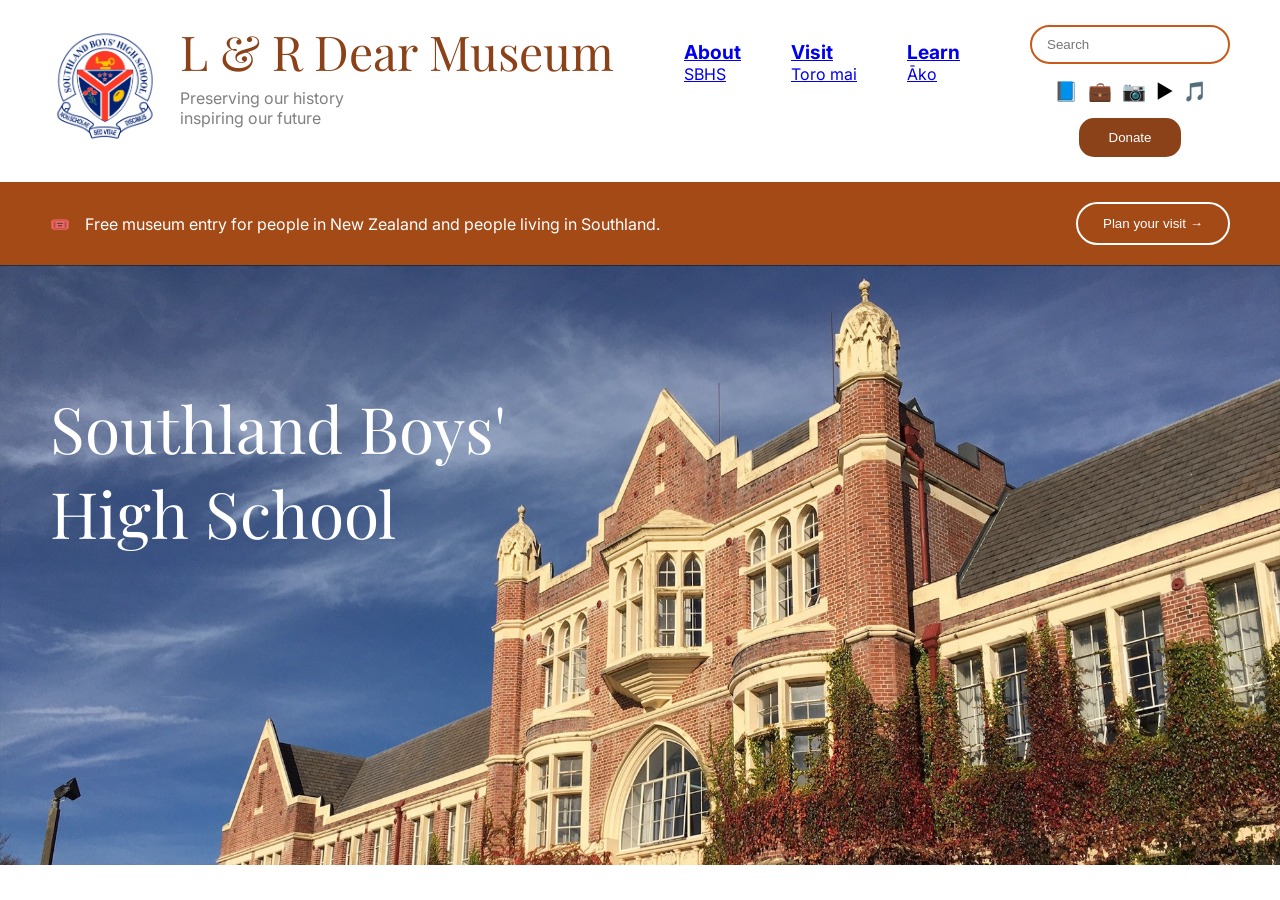
==== index.html @ 29a64462 "Added image to css" ====
<!DOCTYPE html>
<html lang="en">
<head>
    <meta charset="UTF-8">
    <meta name="viewport" content="width=device-width, initial-scale=1.0">
    <title>L & R Dear Museum</title>
    
    <link rel="stylesheet" href="style.css">
    <link href="https://fonts.googleapis.com/css2?family=Playfair+Display:wght@400;500&family=Inter:wght@300;400;500;600&display=swap" rel="stylesheet">
</head>
<body>
 
     <!-- ================= HEADER SECTION ================= -->

    <header>
        
         <!-- Museum logo and title -->
        <div class="logo-section">
         
              <!-- School logo -->
            <img src="images/menulogo_wo.png" alt="SBHS Logo">

            <!-- Museum name and slogan -->
        <div class="museum-text">
            <h1>L & R Dear Museum</h1>
 
           

            <p>
                Preserving our history<br>
                inspiring our future
            </p>
    
            </div>
        </div>
   


        <!-- Navigation menu -->
     <nav>
       <div class="nav-links">

        <a href="#">
            <strong>About</strong><br>
            SBHS
        </a>

        <a href="#">
            <strong>Visit</strong><br>
            Toro mai
        </a>

        <a href="#">
            <strong>Learn</strong><br>
            Āko
        </a>

    </div>
</nav>
   
  <!-- Search, social media and donate section -->
<div class="header-right">
  
        <!-- Search bar -->
    <input type="text" placeholder="Search">


            <!-- Social media icons -->
    <div class="socials">
     <span>📘</span>
     <span>💼</span>
     <span>📷</span>
     <span>▶️</span>
     <span>🎵</span>
  </div>

      <!-- Donate button -->
  <button class="donate-btn">
       Donate
    </button>
   
 </div>
 
 </header>

    <!-- ================= INFORMATION BAR ================= -->

    <section class="notice-bar">

         <!-- Free entry information -->
    <div class="notice-content">
        <span>🎟️</span>

        <p>
            Free museum entry for people in New Zealand and people living in Southland.
        </p>
</div>

     <!-- Visit planning button -->
        <button class="visit-btn">
            Plan your visit →
        </button>
   
</section>


<!-- ================= HERO SECTION ================= -->
<section class="hero">
    
    <!-- Dark overlay to make text readable -->
    <div class="overlay"></div>

   <!-- Main hero content -->
    <div class="hero-content">
    
        <!-- Main heading -->
         <h2>
            Southland Boys' High School
         </h2>

    </div>
    
     <!-- Decorative line -->
    <div class="line"></div>

     <!-- Hero description -->
    <p>
        Explore the stories, treasures
        and traditions that have shaped 
        generations.
    </p>

    <button class="explore-btn">
        Explore the Museum →
    </button>
</div>

</section> 
</body>
</html>
---- style.css ----
*{ 
    margin:0;
    padding:0;
    box-sizing:border-box;
}

/*General page style*/

body{
    font-family:'Inter', sans-serif;
    background:white;
}

/* ================= HEADER ================= */

header{
    display:flex;
    justify-content:space-between;
    align-items:flex-start;
    padding:25px 50px;
    background:white;
}

.logo-section{
    display:flex;
    gap:20px;
}

.logo-section img{
    width:110px;
    height:auto;

}

.museum-text h1{
    font-family:'Playfair Display', serif;
    Color:#8b4218;
    font-size:3rem;
    font-weight:400;
    line-height:1.1;
}

.museum-text p{
    color:grey;
    margin-top:10px;
    font-size:1rem;
}

.nav-links{
    display:flex;
    gap:50px;
    margin-top:15px;
}

.nav-links strong{
    font-size: 1.2rem;
}

.header-right{
    display:flex;
    flex-direction:column;
    align-items:center;
    gap:15px;

}

.header-right input{
    width:200px;
    padding:10px 15px;
    border:2px solid #c75a18;
    border-radius:25px;

}

.socials{
    display:flex;
    gap:10px;
    font-size: 1.2rem;
}

.donate-btn{
    background:#8b4218;
    color:white;
    border:none;
    padding:12px 30px;
    border-radius:15px;
    cursor:pointer;
}

/* NOTICE BAR */

.notice-bar{
    background:#a44a16;
    color:white;

    display:flex;
    justify-content:space-between;
    align-items:center;

    padding:20px 50px;
}

.notice-content{
    display:flex;
    align-items:center;
    gap:15px;
}

.visit-btn{
    background:transparent;
    border:2px solid white;
    color:white;
    padding:12px 25px;
    border-radius:25px;
    cursor:pointer;

}

/*HERO*/

.hero{
    position:relative;
    height:600px;

    background-image:url("museum.jpg");
    background-size:cover;
    background-position:center;
}

.overlay{
    position:absolute;
    inset:0;
    background:rgba(0,0,0,0.45);
     background-image: url("images/school.jpg");
    background-size: cover;
}

.hero-content{
    position:relative;
    z-index:1;

    color:white;

    max-width:650px;
    padding:120px 50px;
   
}

.hero-content h2{
    font-family:'Playfair Display', serif;
}

.line{
    width:90px;
    height:3px;
    background:#d2702f;
    margin:25px 0;
    
}

.hero-content h2{
    font-family:'Playfair Display', serif;
    font-size:4rem;
    font-weight:400;
}

.line{
    width:90px;
    height:3px;
    background:#d2702f;
    margin:25px 0;
}

.hero-content p{
    font-size:1.5rem;
    line-height:1.6;
    margin-bottom:35px;
}

.explore-btn{
    background:#9b460f;
    color:white;
    border:none;
    padding:15px 30px;
    border-radius:15px;
    cursor:pointer;
}

/* RESPONSIVE */

@media (max-width: 900px){

    header{
        flex-direction:column;
        gap:30px;
    }

    .nav-links{
        flex-direction:column;
        gap:15px;
    }

    .notice-bar{
        flex-direction:column;
        gap:15px;
        text-align:center;
    }

    .hero-content h2{
        font-size:3rem;
    }
}
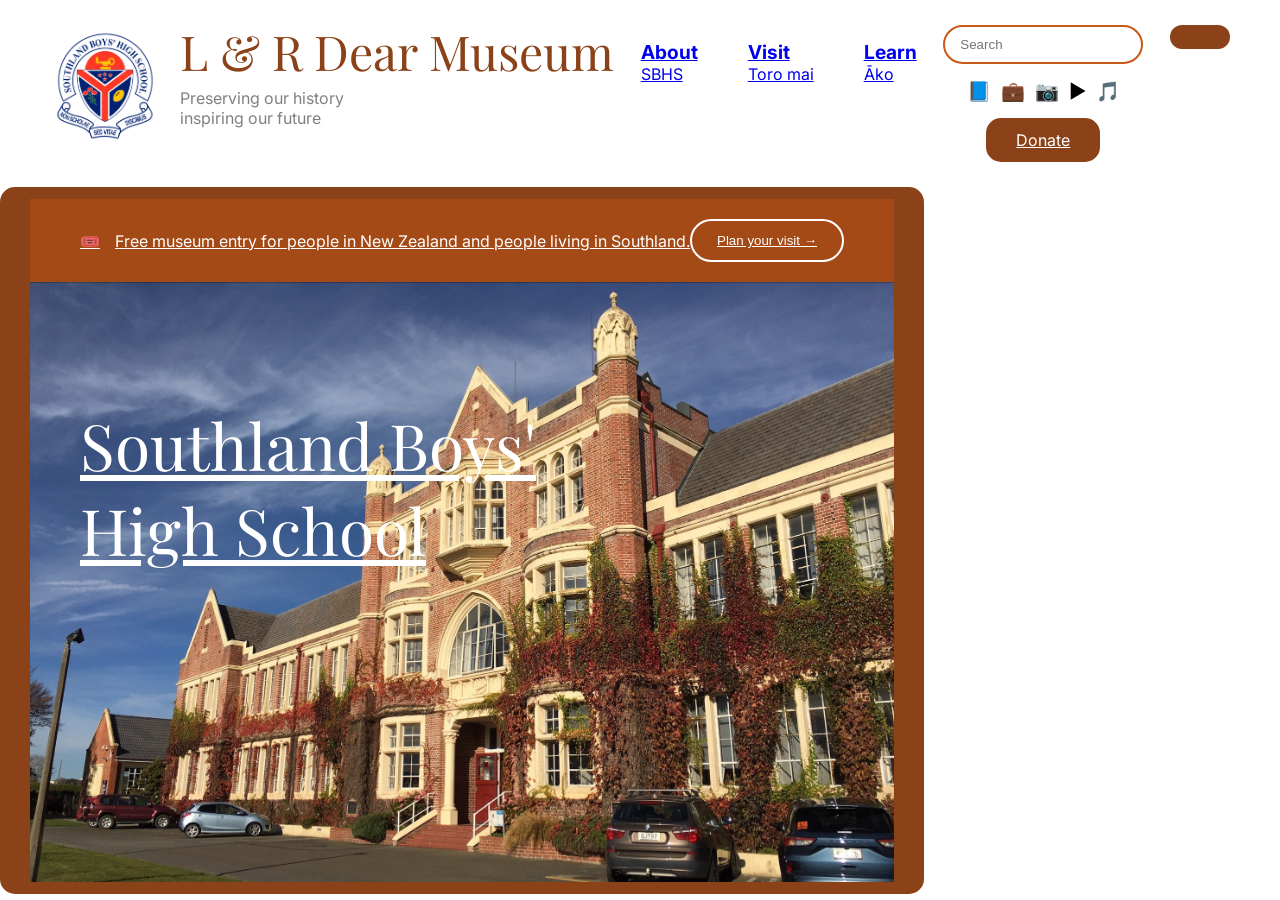
==== commit 27fc30f4: "Made all buttons including search bar workable to different pages" ====
--- a/index.html
+++ b/index.html
@@ -40,17 +40,17 @@
      <nav>
        <div class="nav-links">
 
-        <a href="#">
+        <a href="about.html">
             <strong>About</strong><br>
             SBHS
         </a>
 
-        <a href="#">
+        <a href="visit.html">
             <strong>Visit</strong><br>
             Toro mai
         </a>
 
-        <a href="#">
+        <a href="learn.html">
             <strong>Learn</strong><br>
             Āko
         </a>
@@ -75,7 +75,7 @@
   </div>
 
       <!-- Donate button -->
-  <button class="donate-btn">
+  <a href="donate.html" class="donate-btn">
        Donate
     </button>
    
--- a/style.css
+++ b/style.css
@@ -86,7 +86,7 @@
     border:none;
     padding:12px 30px;
     border-radius:15px;
-    cursor:pointer;
+    display:inline-block;
 }
 
 /* NOTICE BAR */
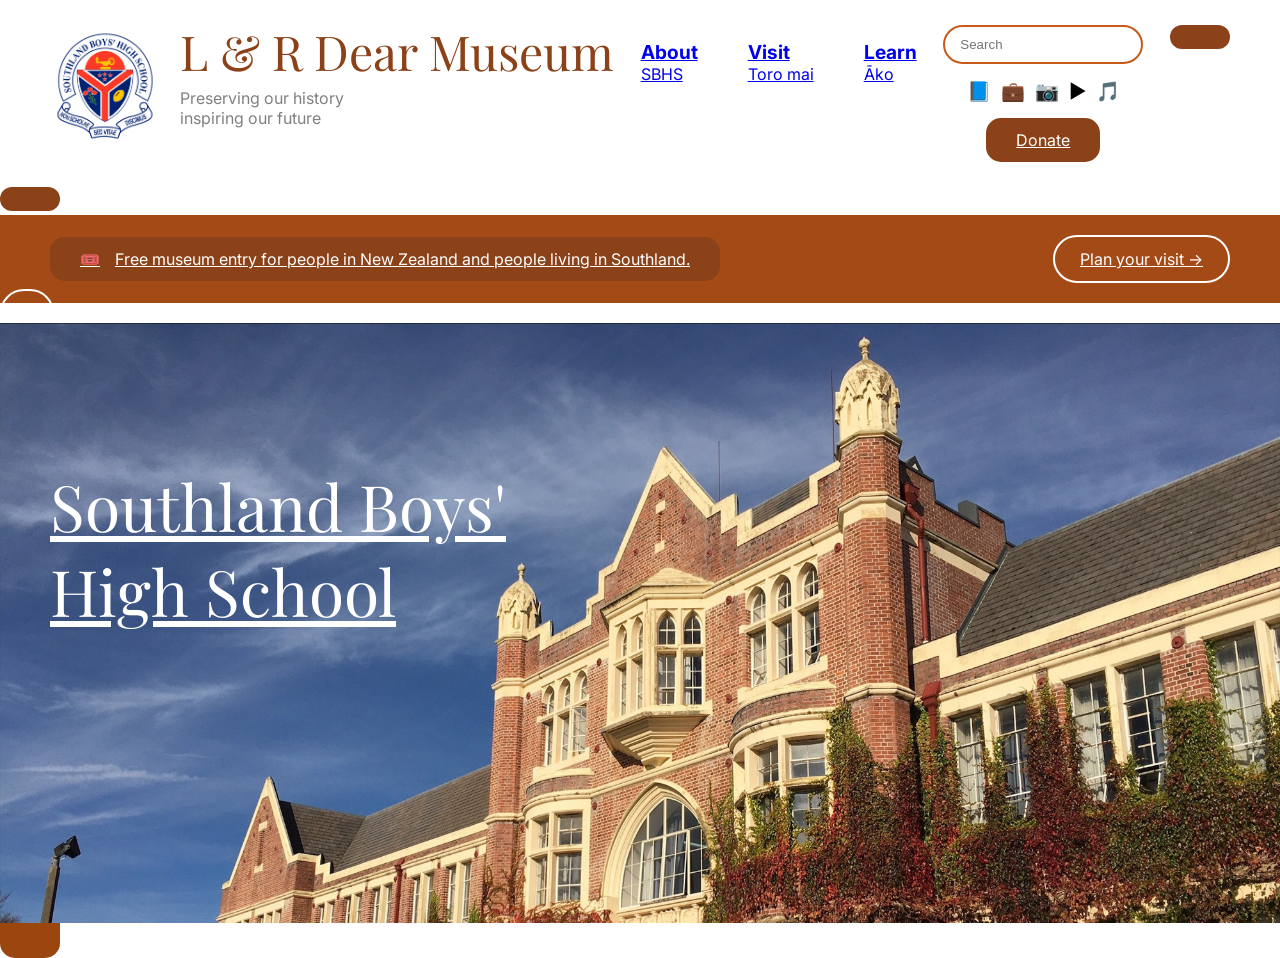
==== commit 6fcc61a5: "Made more buttons like the explore museum and plan your cisit button work" ====
--- a/index.html
+++ b/index.html
@@ -97,7 +97,7 @@
 </div>
 
      <!-- Visit planning button -->
-        <button class="visit-btn">
+        <a href="visit.html" class="visit-btn">
             Plan your visit →
         </button>
    
@@ -130,7 +130,7 @@
         generations.
     </p>
 
-    <button class="explore-btn">
+    <a href="about.html" class="explore-btn">
         Explore the Museum →
     </button>
 </div>
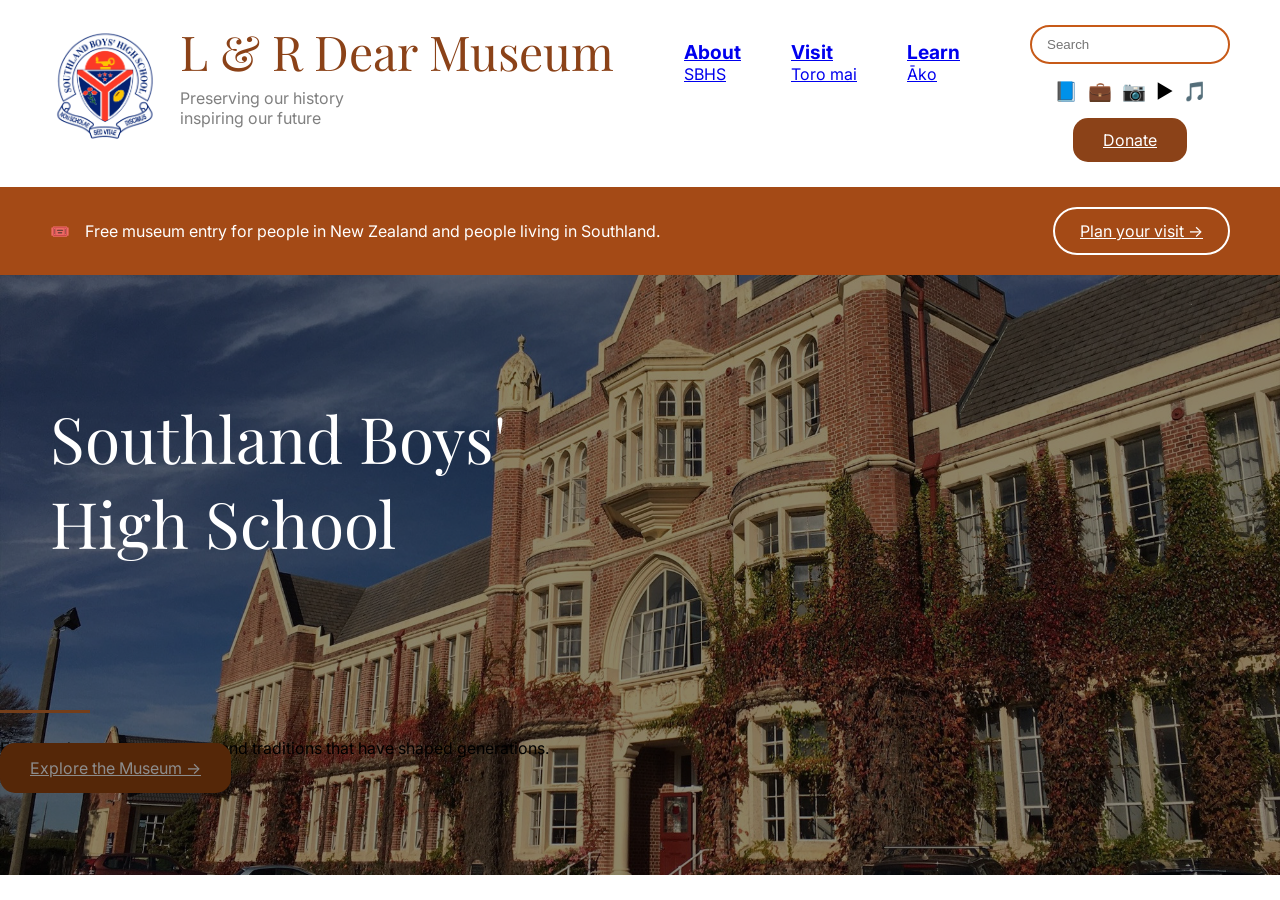
==== commit 1c23c8f8: "Changed code and fixed up the museum image and random buttons all over the website" ====
--- a/index.html
+++ b/index.html
@@ -62,7 +62,14 @@
 <div class="header-right">
   
         <!-- Search bar -->
-    <input type="text" placeholder="Search">
+    <form action="search.html">
+
+    <input
+        type="search"
+        name="q"
+        placeholder="Search">
+
+</form>
 
 
             <!-- Social media icons -->
@@ -77,7 +84,7 @@
       <!-- Donate button -->
   <a href="donate.html" class="donate-btn">
        Donate
-    </button>
+  </a>
    
  </div>
  
@@ -99,7 +106,7 @@
      <!-- Visit planning button -->
         <a href="visit.html" class="visit-btn">
             Plan your visit →
-        </button>
+        </a>
    
 </section>
 
@@ -132,7 +139,7 @@
 
     <a href="about.html" class="explore-btn">
         Explore the Museum →
-    </button>
+    </a>
 </div>
 
 </section> 
--- a/style.css
+++ b/style.css
@@ -124,7 +124,7 @@
     position:relative;
     height:600px;
 
-    background-image:url("museum.jpg");
+    background-image:url("images/school.jpg");
     background-size:cover;
     background-position:center;
 }
@@ -133,8 +133,6 @@
     position:absolute;
     inset:0;
     background:rgba(0,0,0,0.45);
-     background-image: url("images/school.jpg");
-    background-size: cover;
 }
 
 .hero-content{
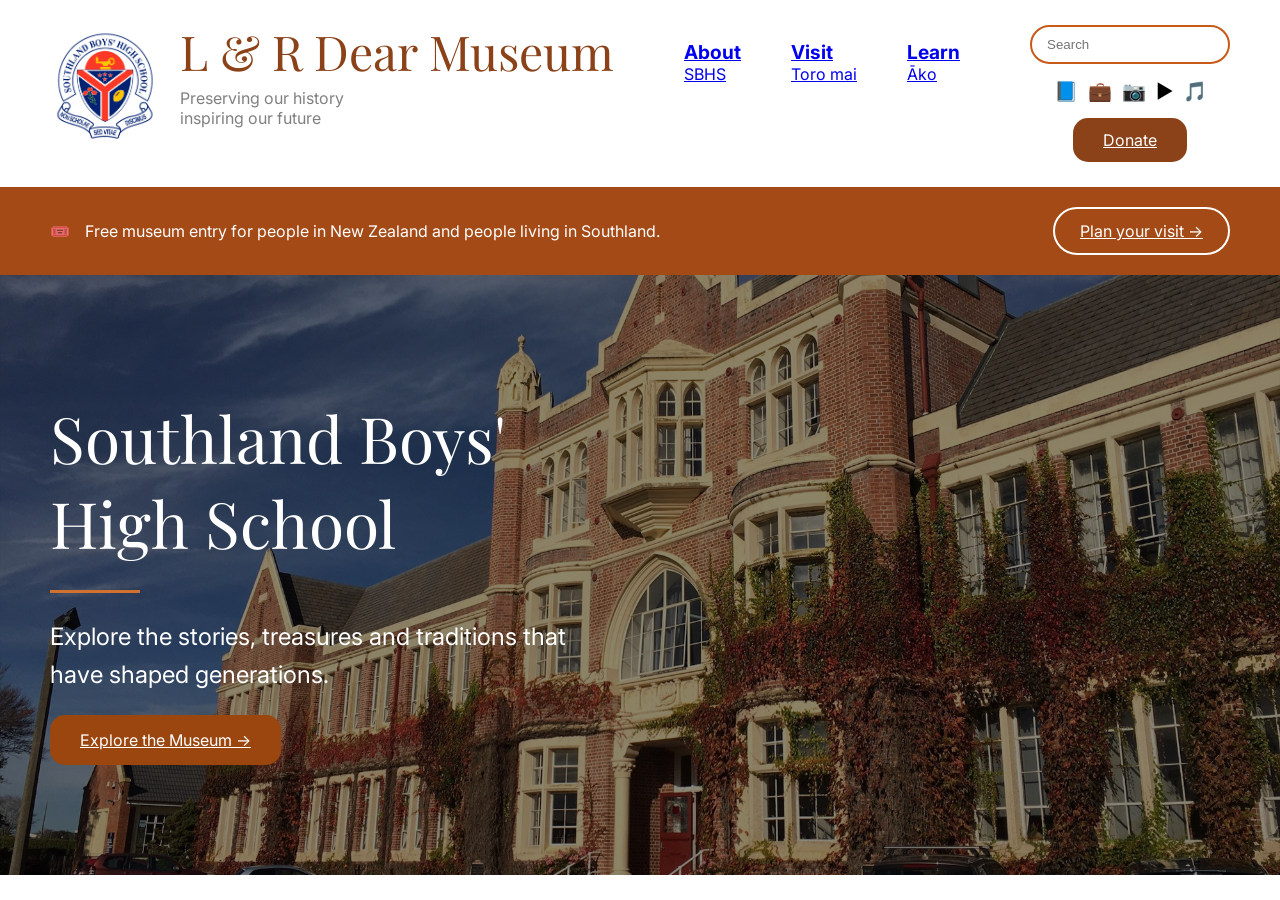
==== commit f933020d: "Fixed up entire hero section as some lines and paragraphs didnt match up" ====
--- a/index.html
+++ b/index.html
@@ -113,34 +113,31 @@
 
 <!-- ================= HERO SECTION ================= -->
 <section class="hero">
-    
-    <!-- Dark overlay to make text readable -->
+
+    <!-- Dark overlay -->
     <div class="overlay"></div>
 
-   <!-- Main hero content -->
+    <!-- Hero content -->
     <div class="hero-content">
-    
-        <!-- Main heading -->
-         <h2>
+
+        <h2>
             Southland Boys' High School
-         </h2>
+        </h2>
+
+        <div class="line"></div>
+
+        <p>
+            Explore the stories, treasures and traditions
+            that have shaped generations.
+        </p>
+
+        <a href="about.html" class="explore-btn">
+            Explore the Museum →
+        </a>
 
     </div>
-    
-     <!-- Decorative line -->
-    <div class="line"></div>
 
-     <!-- Hero description -->
-    <p>
-        Explore the stories, treasures
-        and traditions that have shaped 
-        generations.
-    </p>
-
-    <a href="about.html" class="explore-btn">
-        Explore the Museum →
-    </a>
-</div>
+</section>
 
 </section> 
 </body>
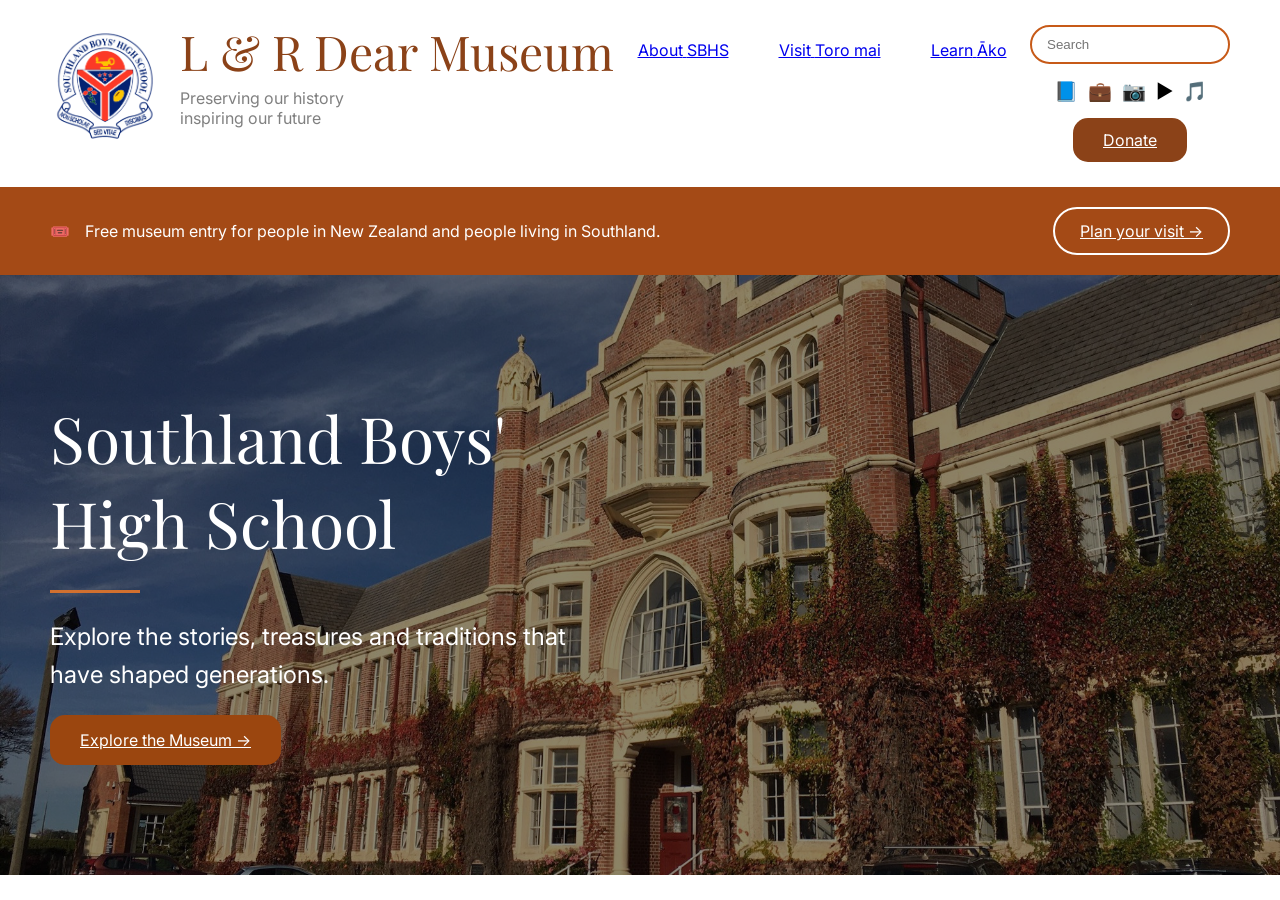
==== commit d7821ca2: "Changed the nav bar and rearranged it" ====
--- a/index.html
+++ b/index.html
@@ -37,25 +37,29 @@
 
 
         <!-- Navigation menu -->
-     <nav>
-       <div class="nav-links">
+    <nav class="main-nav">
+
+    <div class="nav-links">
 
         <a href="about.html">
-            <strong>About</strong><br>
-            SBHS
+            <span class="nav-heading">About</span>
+            <span class="nav-sub">SBHS</span>
         </a>
 
         <a href="visit.html">
-            <strong>Visit</strong><br>
-            Toro mai
+            <span class="nav-heading">Visit</span>
+            <span class="nav-sub">Toro mai</span>
         </a>
 
         <a href="learn.html">
-            <strong>Learn</strong><br>
-            Āko
+            <span class="nav-heading">Learn</span>
+            <span class="nav-sub">Āko</span>
         </a>
 
     </div>
+
+    <div class="nav-line"></div>
+
 </nav>
    
   <!-- Search, social media and donate section -->
